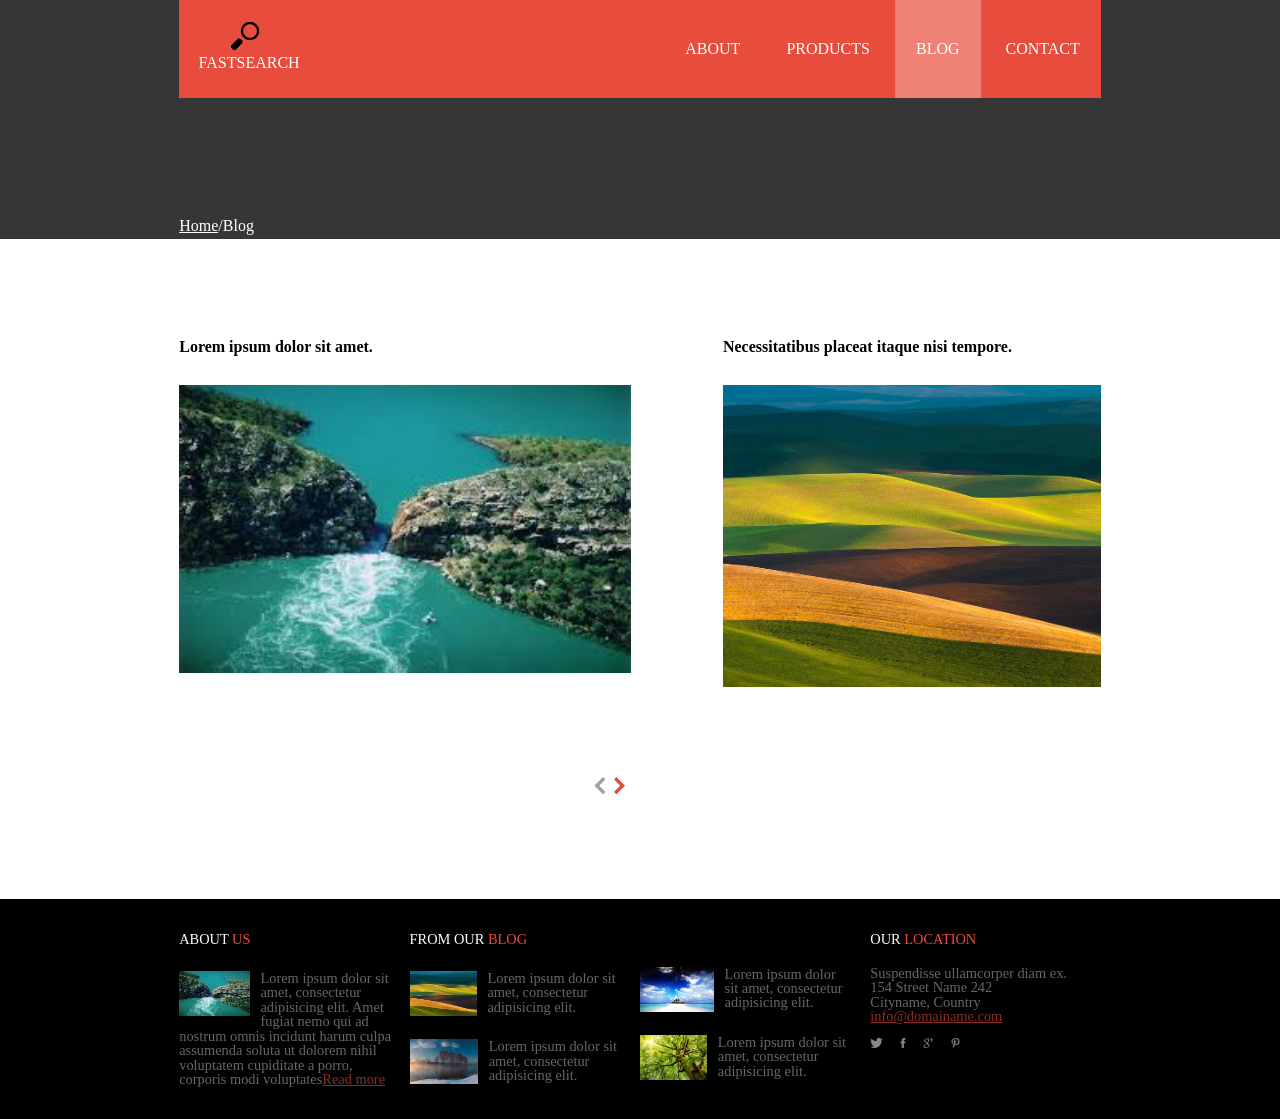
==== blog.html @ f17ebfec "Blog page There was created blog page. Working with blog page I will use js for validation of form a" ====
<!DOCTYPE html>
<html lang="en">
<head>
    <meta charset="UTF-8">
    <title>Home</title>
    <link rel="stylesheet" href="css/reset.css">
    <link rel="stylesheet" href="css/generalThemes.css">
    <link rel="stylesheet" href="css/blogThemes.css">
    <link rel="icon" href="search.icon">
</head>
<body>
   
<!--------------------------->
     <!-- CONTAINER1 -->
<!---------------------------> 
   
    <div class="container1">
       <div class="mainWidth">
        <header class='row'>
            <div class="topSearch">
                <img src="img/search.png" alt="search"><br>
                <a href="home.html"><span>FASTSEARCH</span></a>
            </div>
                <ul class="topMenu">
                    <a href="about.html"><li>ABOUT</li></a>
                    <a href="#"><li>PRODUCTS</li></a>
                    <a href="blog.html"><li>BLOG</li></a>
                    <a href="contact.html"><li>CONTACT</li></a>
                </ul>
                <div class="topMenuShower row"><img src="http://www.defaulticon.com/images/icons32x32/list.png?itok=KkStkwqD" alt="#menuButton"><span>Menu</span></div>
            </header>
            
<!--content for container 1 begins here-->
           
            <div class="contentBlogCont1">
                <span><a href="home.html">Home</a>/Blog</span>
           </div>
        </div>
    </div>
    
<!--------------------------->
     <!-- CONTAINER2 -->
<!--------------------------->
     
<!--------------------------->
     <!-- CONTAINER3 -->
<!--------------------------->
    
    
<!--------------------------->
     <!-- CONTAINER4 -->
<!--------------------------->
    
    <div class="container4 row">
       <div class="mainWidth">

<!--content for container 4 begins here-->
          
           <div class="contentBlogCont4">
                <div class="blocksCont4Blog row">
                    <div class="blockBlog">
                        <h3>Lorem ipsum dolor sit amet.</h3>
                        <img src="img/1.png" alt="#blogPhoto">
                    </div>
                    <div class="blockBlog">
                        <h3>Necessitatibus placeat itaque nisi tempore.</h3>
                        <img src="img/2.png" alt="#blogPhoto">
                    </div>
                    <div class="blockBlog">
                        <h3>Numquam nulla qui omnis possimus.</h3>
                        <img src="img/3.png" alt="#blogPhoto">
                    </div>
                    <div class="blockBlog">
                        <h3>Incidunt natus perspiciatis doloremque ipsa?</h3>
                        <img src="img/5.png" alt="#blogPhoto">
                    </div>
                    <div class="blockBlog">
                        <h3>Atque optio amet, ratione perferendis!</h3>
                        <img src="img/4.png" alt="#blogPhoto">
                    </div>
                    <div class="blockBlog">
                        <h3>Quam rerum veritatis, suscipit veniam.</h3>
                        <img src="img/8.png" alt="#blogPhoto">
                    </div>
                    <div class="blockBlog">
                        <h3>Inventore amet quisquam sit nisi.</h3>
                        <img src="img/5.png" alt="#blogPhoto">
                    </div>
                    <div class="blockBlog">
                        <h3>Totam itaque, provident quis neque!</h3>
                        <img src="img/6.png" alt="#blogPhoto">
                    </div>
                    <div class="blockBlog">
                        <h3>Nihil qui vero quisquam aut?</h3>
                        <img src="img/7.png" alt="#blogPhoto">
                    </div>
                    <div class="blockBlog">
                        <h3>Dolorem hic vero, doloribus suscipit.</h3>
                        <img src="img/8.png" alt="#blogPhoto">
                    </div>
                    <div class="blockBlog">
                        <h3>Error quaerat, sunt ipsum quo.</h3>
                        <img src="img/9.png" alt="#blogPhoto">
                    </div>
                    <div class="blockBlog">
                        <h3>Quasi sed quia asperiores tenetur.</h3>
                        <img src="img/1.png" alt="#blogPhoto">
                    </div>
                    <div class="blockBlog">
                        <h3>Distinctio expedita perspiciatis officiis vero.</h3>
                        <img src="img/2.png" alt="#blogPhoto">
                    </div>
                    <div class="blockBlog">
                        <h3>Maiores nostrum recusandae nisi, ut!</h3>
                        <img src="img/3.png" alt="#blogPhoto">
                    </div>
                    <div class="blockBlog">
                        <h3>Laboriosam numquam vel, in a.</h3>
                        <img src="img/4.png" alt="#blogPhoto">
                    </div>
                </div>
                <div class="buttonsBlog">
                    <button></button>
                    <button></button>
                </div>
            </div>
        </div>
    </div>
    
<!--------------------------->
     <!-- CONTAINER5 -->
<!--------------------------->
    
    <footer class="container5 row">
       <div class="mainWidth">
           <div class="contentCont5">
                <div class="blockCont5">
                    <span>ABOUT <span>US</span></span>
                    <div class='innerBlockCont5'>
                    <img src="img/1.png" alt="text">
                    <p>Lorem ipsum dolor sit amet, consectetur adipisicing elit. Amet fugiat nemo qui ad nostrum omnis incidunt harum culpa assumenda soluta ut dolorem nihil voluptatem cupiditate a porro, corporis modi voluptates<a href="">Read more</a></p>
                    </div>
                </div>
                <div class="blockCont5">
                    <span>FROM OUR <span>BLOG</span></span>
                    <div class='innerBlockCont5'>
                        <img src="img/2.png" alt="text">
                        <p>Lorem ipsum dolor sit amet, consectetur adipisicing elit. 
                        </p>
                    </div>
                    <div class='innerBlockCont5'>
                        <img src="img/3.png" alt="text">
                        <p>Lorem ipsum dolor sit amet, consectetur adipisicing elit.
                        </p>
                    </div>
                </div>

                <div class="blockCont5">
                   <span> <span> </span></span>
                    <div class='innerBlockCont5 thirdInnerBlockBottom'>
                        <img src="img/4.png" alt="text">
                        <p>Lorem ipsum dolor sit amet, consectetur adipisicing elit.
                        </p>
                    </div>
                    <div class='innerBlockCont5'>
                        <img src="img/5.png" alt="text">
                        <p>Lorem ipsum dolor sit amet, consectetur adipisicing elit.
                        </p>
                    </div>
                </div>

                <div class="blockCont5">
                    <span>OUR <span>LOCATION</span></span>
                    <div class='innerBlockCont5 lastInnerBlockBottom'>
                        <span>Suspendisse ullamcorper diam ex.</span><br>
                        <span>154 Street Name 242</span><br>
                        <span>Cityname, Country</span>
                        <a href="#">info@domainame.com</a><br><br>
                        <div class="bottomImg">
                            <img src="img/twit.png" alt="twit">
                            <img src="img/face.png" alt="face">
                            <img src="img/goog.png" alt="goog">
                            <img src="img/d.png" alt="d">
                        </div>
                    </div>
                </div>
           </div>
        </div>
    </footer>
   
   
   
    <script src='https://ajax.googleapis.com/ajax/libs/jquery/1/jquery.min.js'></script>
    <script src='js/main.js'></script>
    <script src='js/myJQuery.js'></script>
    
</body>
</html>
---- css/generalThemes.css ----
@font-face {
  font-family: "OpenSansRegular";
  src: url("fonts/OpenSansRegular.eot");
  src: url("fonts/OpenSansRegular.eot?#iefix") format("embedded-opentype"), url("fonts/OpenSansRegular.woff") format("woff"), url("fonts/OpenSansRegular.ttf") format("truetype");
  font-style: normal;
  font-weight: normal; }
@font-face {
  font-family: "OpenSans-CondLight";
  src: url("fonts/OpenSans-CondLight.ttf");
  font-style: normal;
  font-weight: normal; }
.row:before, .row:after {
  content: '';
  height: 0;
  clear: both;
  display: block; }

a {
  text-decoration: none;
  color: #fff; }

li {
  list-style: none; }

.mainWidth {
  width: 72%;
  margin: 0 auto; }

* {
  -webkit-box-sizing: border-box;
  -moz-box-sizing: border-box;
  box-sizing: border-box;
  font: 16px OpenSansRegular, Arial, Verdana, sans-serif; }

.container1 {
  background: #363636;
  color: #fff;
  -webkit-transition: all 2s ease-in-out;
  -o-transition: all 2s ease-in-out;
  transition: all 2s ease-in-out; }

header {
  background: #e74c3c;
  -webkit-user-select: none;
  -moz-user-select: none;
  -ms-user-select: none;
  -o-user-select: none;
  user-select: none; }

.menuShower {
  display: none; }

.topSearch {
  margin-left: 2.1%;
  margin-top: 20px;
  margin-bottom: 20px;
  float: left;
  cursor: pointer; }
  .topSearch img {
    margin-left: 30%; }

.topMenu {
  text-align: right; }
  .topMenu li {
    display: inline-block;
    margin-right: 1%;
    padding: 40px 20px;
    border: 1px solid transparent;
    -webkit-transition: all .25s ease-in-out;
    -o-transition: all .25s ease-in-out;
    transition: all .25s ease-in-out; }
    .topMenu li:last-child {
      margin-right: 0; }
    .topMenu li:hover {
      background: rgba(255, 255, 255, 0.2);
      border: 1px solid #fff;
      border-bottom-color: transparent;
      border-top-color: transparent; }
    .topMenu li:active {
      background: rgba(255, 255, 255, 0.4);
      border: 1px solid #fff;
      border-bottom-color: transparent;
      border-top-color: transparent; }

.topMenuShower {
  display: none;
  cursor: pointer;
  -webkit-transition: all .4s ease-in-out;
  -o-transition: all .4s ease-in-out;
  transition: all .4s ease-in-out; }
  .topMenuShower img {
    float: left;
    filter: alpha(Opacity=75);
    -webkit-opacity: .4;
    -moz-opacity: .4;
    -ms-opacity: .4;
    -o-opacity: .4;
    opacity: .4; }
  .topMenuShower span {
    line-height: 1.3em; }
  .topMenuShower:hover {
    background: rgba(255, 255, 255, 0.5); }

.container2 {
  background: #fff;
  font-size: 0.857em;
  padding-top: 100px;
  padding-bottom: 100px; }

.container3 {
  background: #db574a;
  padding-top: 50px;
  padding-bottom: 55px; }

.container4 {
  padding-top: 100px;
  padding-bottom: 100px;
  background: #fff; }

.container5 {
  background: #000;
  padding-top: 33px;
  padding-bottom: 33px;
  color: #fff; }

.blockCont5 {
  font-size: .9em;
  width: 23%;
  float: left;
  margin-right: 2%; }
  .blockCont5 span span {
    color: #e74c3c; }

.innerBlockCont5 {
  margin-top: 25px;
  color: rgba(255, 255, 255, 0.4); }
  .innerBlockCont5 a {
    color: #e74c3c;
    opacity: .6;
    text-decoration: underline; }
  .innerBlockCont5 img {
    height: 45px;
    float: left;
    margin-right: 5%; }

.thirdInnerBlockBottom {
  margin-top: 35px; }

.lastInnerBlockBottom {
  margin-top: 20px; }
  .lastInnerBlockBottom img {
    height: 10px;
    margin-right: 8%;
    cursor: pointer; }

/******************************************/
/*************media-queries***************/
/****************************************/
@media only screen and (max-width: 1000px) {
  .blockCont5 {
    width: 31%; }
    .blockCont5:nth-child(3) {
      display: none; }
    .blockCont5:first-child {
      margin-left: 1%; }
    .blockCont5:last-child {
      margin-top: 1%; } }
@media only screen and (max-width: 860px) {
  header {
    position: relative; }

  .topMenu {
    display: none;
    position: absolute;
    right: 22%;
    top: 30%;
    width: 33%;
    background: rgba(255, 255, 255, 0.3);
    -webkit-animation: menuOpen860  1.5s ease-in-out;
    -o-animation: menuOpen860  1.5s ease-in-out;
    animation: menuOpen860  1.5s ease-in-out;
    -webkit-transition: width .6s ease-in-out,  height .6s ease-in-out .6s;
    -o-transition: width .6s ease-in-out,  height .6s ease-in-out .6s;
    transition: width .6s ease-in-out,  height .6s ease-in-out .6s; }
    .topMenu li {
      margin-right: 0;
      display: block;
      padding: 8px 0;
      text-align: center; }

  .topMenu.topMenuChanger {
    display: block;
    -webkit-transition: width .9s ease-in-out,  height .9s ease-in-out 1.5s;
    -o-transition: width .9s ease-in-out,  height .9s ease-in-out 1.5s;
    transition: width .9s ease-in-out,  height .9s ease-in-out 1.5s; }

  .topMenuShower {
    display: block;
    width: 20%;
    font: 1.4em Verdana sans-serif;
    position: absolute;
    top: 30%;
    right: 10px; }
    .topMenuShower:hover {
      background: transparent;
      -webkit-transform: scale(1.1);
      -ms-transform: scale(1.1);
      -o-transform: scale(1.1);
      transform: scale(1.1); }

  @keyframes menuOpen860 {
    from {
      width: 0;
      height: 0;
      right: 60%;
      -webkit-opacity: 0;
      -moz-opacity: 0;
      -ms-opacity: 0;
      -o-opacity: 0;
      opacity: 0; }
    to {
      width: 33%;
      -webkit-opacity: 1;
      -moz-opacity: 1;
      -ms-opacity: 1;
      -o-opacity: 1;
      opacity: 1; } }
  .blockCont5 {
    margin: 0 1%;
    width: 48%; }
    .blockCont5:nth-child(2) {
      display: none; } }
@media only screen and (max-width: 640px) {
  header {
    display: inherit;
    height: 70px;
    position: relative; }

  .topSearch {
    display: none; }

  .topMenuShower {
    display: inherit;
    position: inherit;
    height: 100%;
    width: 100%;
    left: 0;
    top: 0; }
    .topMenuShower img {
      margin-left: 40%;
      margin-top: 20px; }
    .topMenuShower span {
      line-height: 3.2em; }

  .topMenu {
    margin-top: 50px;
    width: 100%;
    margin-left: 20%;
    position: absolute;
    top: 20px;
    right: 0;
    -webkit-animation: menuOpen640 1.5s ease-in-out;
    -o-animation: menuOpen640 1.5s ease-in-out;
    animation: menuOpen640 1.5s ease-in-out; } }
@keyframes menuOpen640 {
  from {
    width: 0;
    height: 0;
    -webkit-opacity: 0;
    -moz-opacity: 0;
    -ms-opacity: 0;
    -o-opacity: 0;
    opacity: 0; }
  to {
    width: 100%;
    -webkit-opacity: 1;
    -moz-opacity: 1;
    -ms-opacity: 1;
    -o-opacity: 1;
    opacity: 1; } }
@media only screen and (max-width: 480px) {
  .blockCont5:first-child {
    display: none; }

  .blockCont5:last-child {
    width: 100%;
    text-align: center; }

  .bottomImg {
    margin: 0 auto;
    width: 40%;
    height: 15px; }
    .bottomImg img {
      margin-left: 8%; } }

/*# sourceMappingURL=generalThemes.css.map */
---- css/blogThemes.css ----
.topMenu a:nth-child(3) li {
  background: rgba(255, 255, 255, 0.3); }

.container1 {
  padding-bottom: 5px; }

.contentBlogCont1 {
  margin-top: 120px; }
  .contentBlogCont1 a {
    text-decoration: underline; }

.contentBlogCont4 {
  overflow: hidden;
  margin-top: -70px; }

.blocksCont4Blog {
  width: 1000%; }

.blockBlog {
  width: 4.9%;
  margin-right: 1%;
  margin-top: 70px;
  height: auto;
  float: left; }
  .blockBlog h3 {
    font-weight: bold; }
  .blockBlog img {
    margin-top: 30px;
    width: 100%; }

.buttonsBlog {
  width: 10%;
  margin: 0 auto; }
  .buttonsBlog button {
    width: 15px;
    height: 20px;
    border: 0 solid transparent;
    cursor: pointer;
    margin-top: 50px;
    -webkit-outline: none;
    -moz-outline: none;
    -ms-outline: none;
    -o-outline: none;
    outline: none; }
  .buttonsBlog button:first-child {
    background: url(../img/strLeft.png) no-repeat; }
  .buttonsBlog button:last-child {
    background: url(../img/srtRedRight.png) no-repeat; }

/*# sourceMappingURL=blogThemes.css.map */
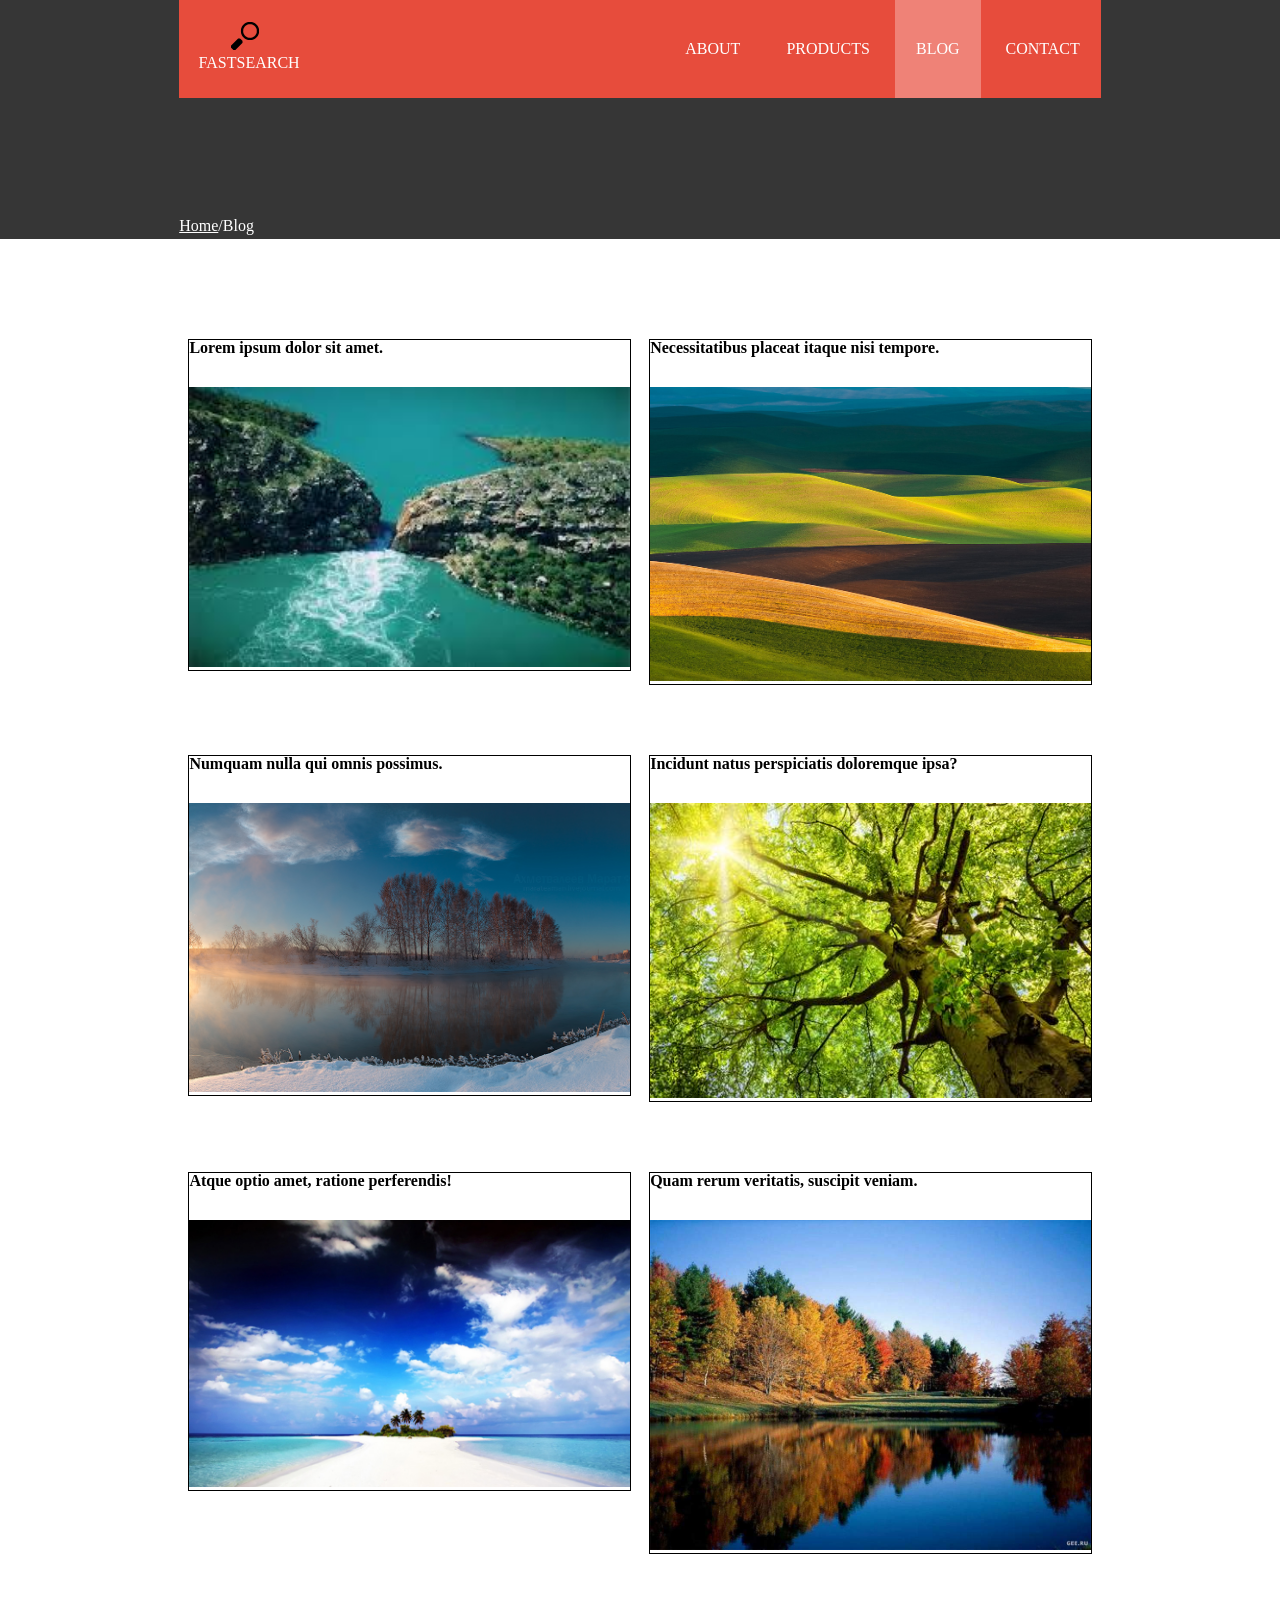
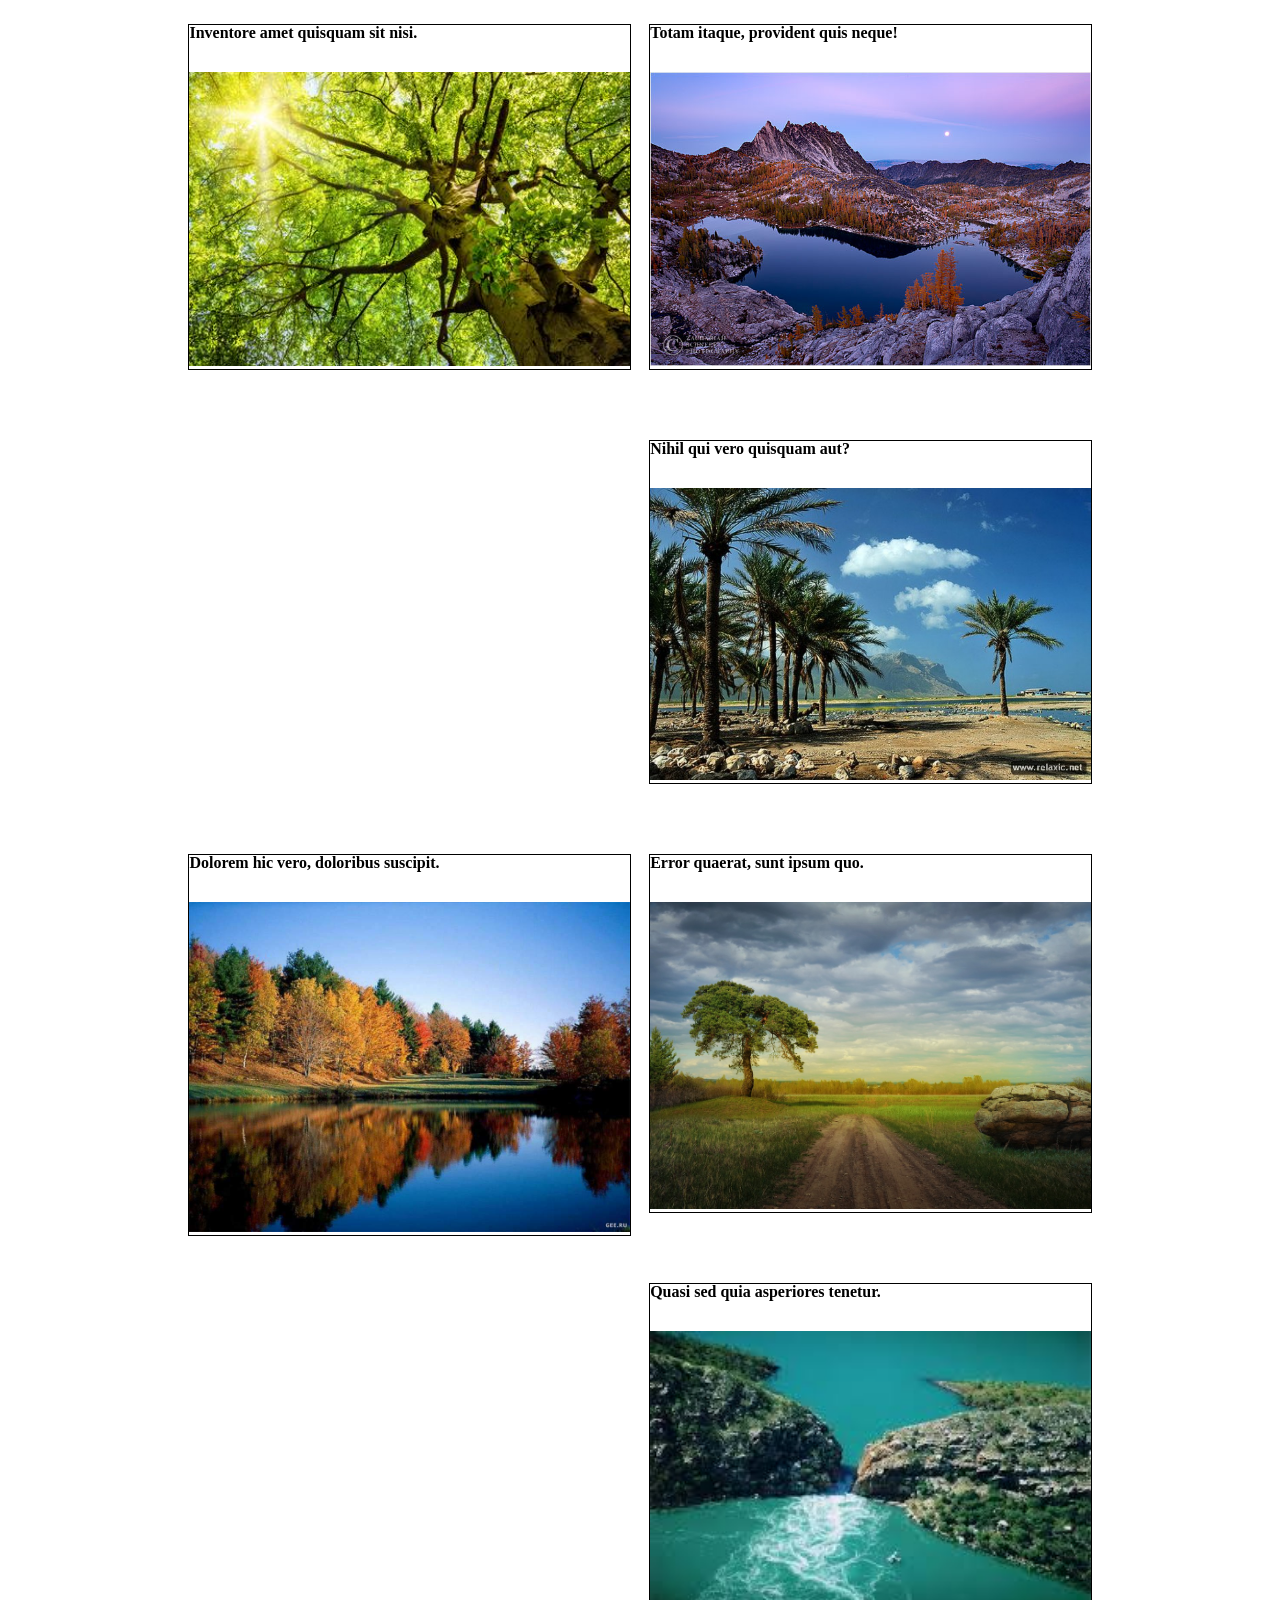
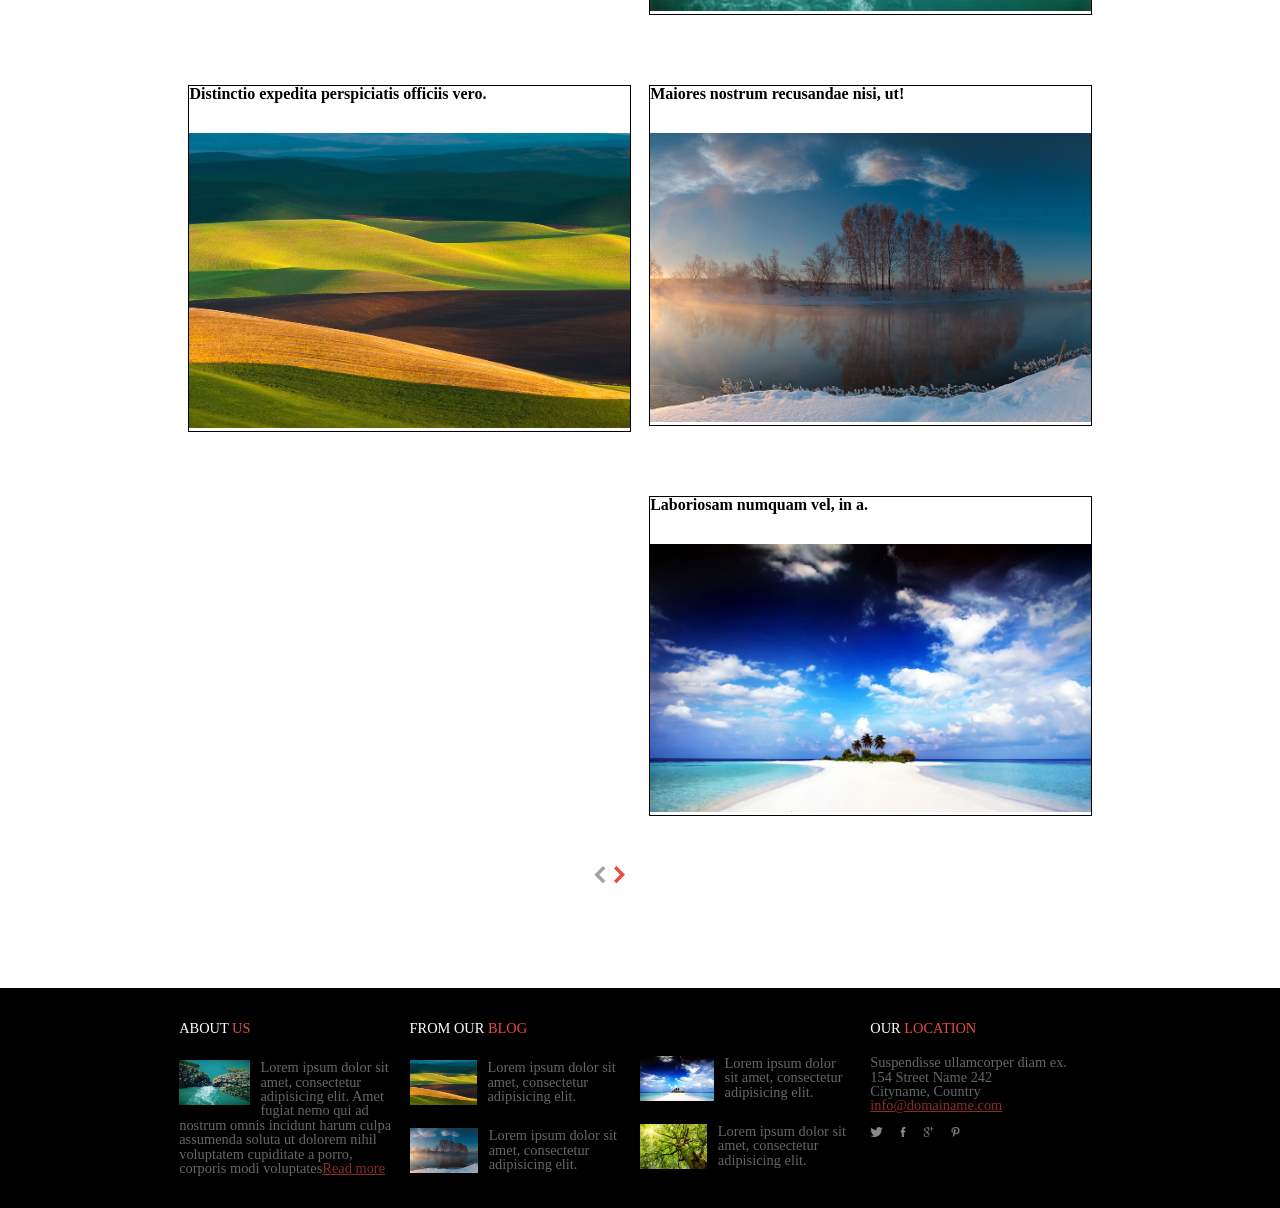
==== commit e20f21c3: "Working with Top Menu adding a code of top menu" ====
--- a/blog.html
+++ b/blog.html
@@ -2,7 +2,7 @@
 <html lang="en">
 <head>
     <meta charset="UTF-8">
-    <title>Home</title>
+    <title>Blog</title>
     <link rel="stylesheet" href="css/reset.css">
     <link rel="stylesheet" href="css/generalThemes.css">
     <link rel="stylesheet" href="css/blogThemes.css">
--- a/css/generalThemes.css
+++ b/css/generalThemes.css
@@ -170,8 +170,8 @@
     position: relative; }
 
   .topMenu {
+    position: absolute;
     display: none;
-    position: absolute;
     right: 22%;
     top: 30%;
     width: 33%;
@@ -179,9 +179,9 @@
     -webkit-animation: menuOpen860  1.5s ease-in-out;
     -o-animation: menuOpen860  1.5s ease-in-out;
     animation: menuOpen860  1.5s ease-in-out;
-    -webkit-transition: width .6s ease-in-out,  height .6s ease-in-out .6s;
-    -o-transition: width .6s ease-in-out,  height .6s ease-in-out .6s;
-    transition: width .6s ease-in-out,  height .6s ease-in-out .6s; }
+    -webkit-transition: width .6s ease-in-out,  height 1.6s ease-in-out .6s;
+    -o-transition: width .6s ease-in-out,  height 1.6s ease-in-out .6s;
+    transition: width .6s ease-in-out,  height 1.6s ease-in-out .6s; }
     .topMenu li {
       margin-right: 0;
       display: block;
@@ -189,10 +189,7 @@
       text-align: center; }
 
   .topMenu.topMenuChanger {
-    display: block;
-    -webkit-transition: width .9s ease-in-out,  height .9s ease-in-out 1.5s;
-    -o-transition: width .9s ease-in-out,  height .9s ease-in-out 1.5s;
-    transition: width .9s ease-in-out,  height .9s ease-in-out 1.5s; }
+    display: block; }
 
   .topMenuShower {
     display: block;
--- a/css/blogThemes.css
+++ b/css/blogThemes.css
@@ -14,19 +14,20 @@
   margin-top: -70px; }
 
 .blocksCont4Blog {
-  width: 1000%; }
+  width: 100%; }
 
 .blockBlog {
-  width: 4.9%;
-  margin-right: 1%;
-  margin-top: 70px;
+  width: 48%;
+  margin: 70px 1% 0 1%;
   height: auto;
-  float: left; }
+  float: left;
+  border: 1px solid #000; }
   .blockBlog h3 {
     font-weight: bold; }
   .blockBlog img {
-    margin-top: 30px;
-    width: 100%; }
+    margin-top: 7%;
+    max-width: 100%;
+    min-width: 100%; }
 
 .buttonsBlog {
   width: 10%;
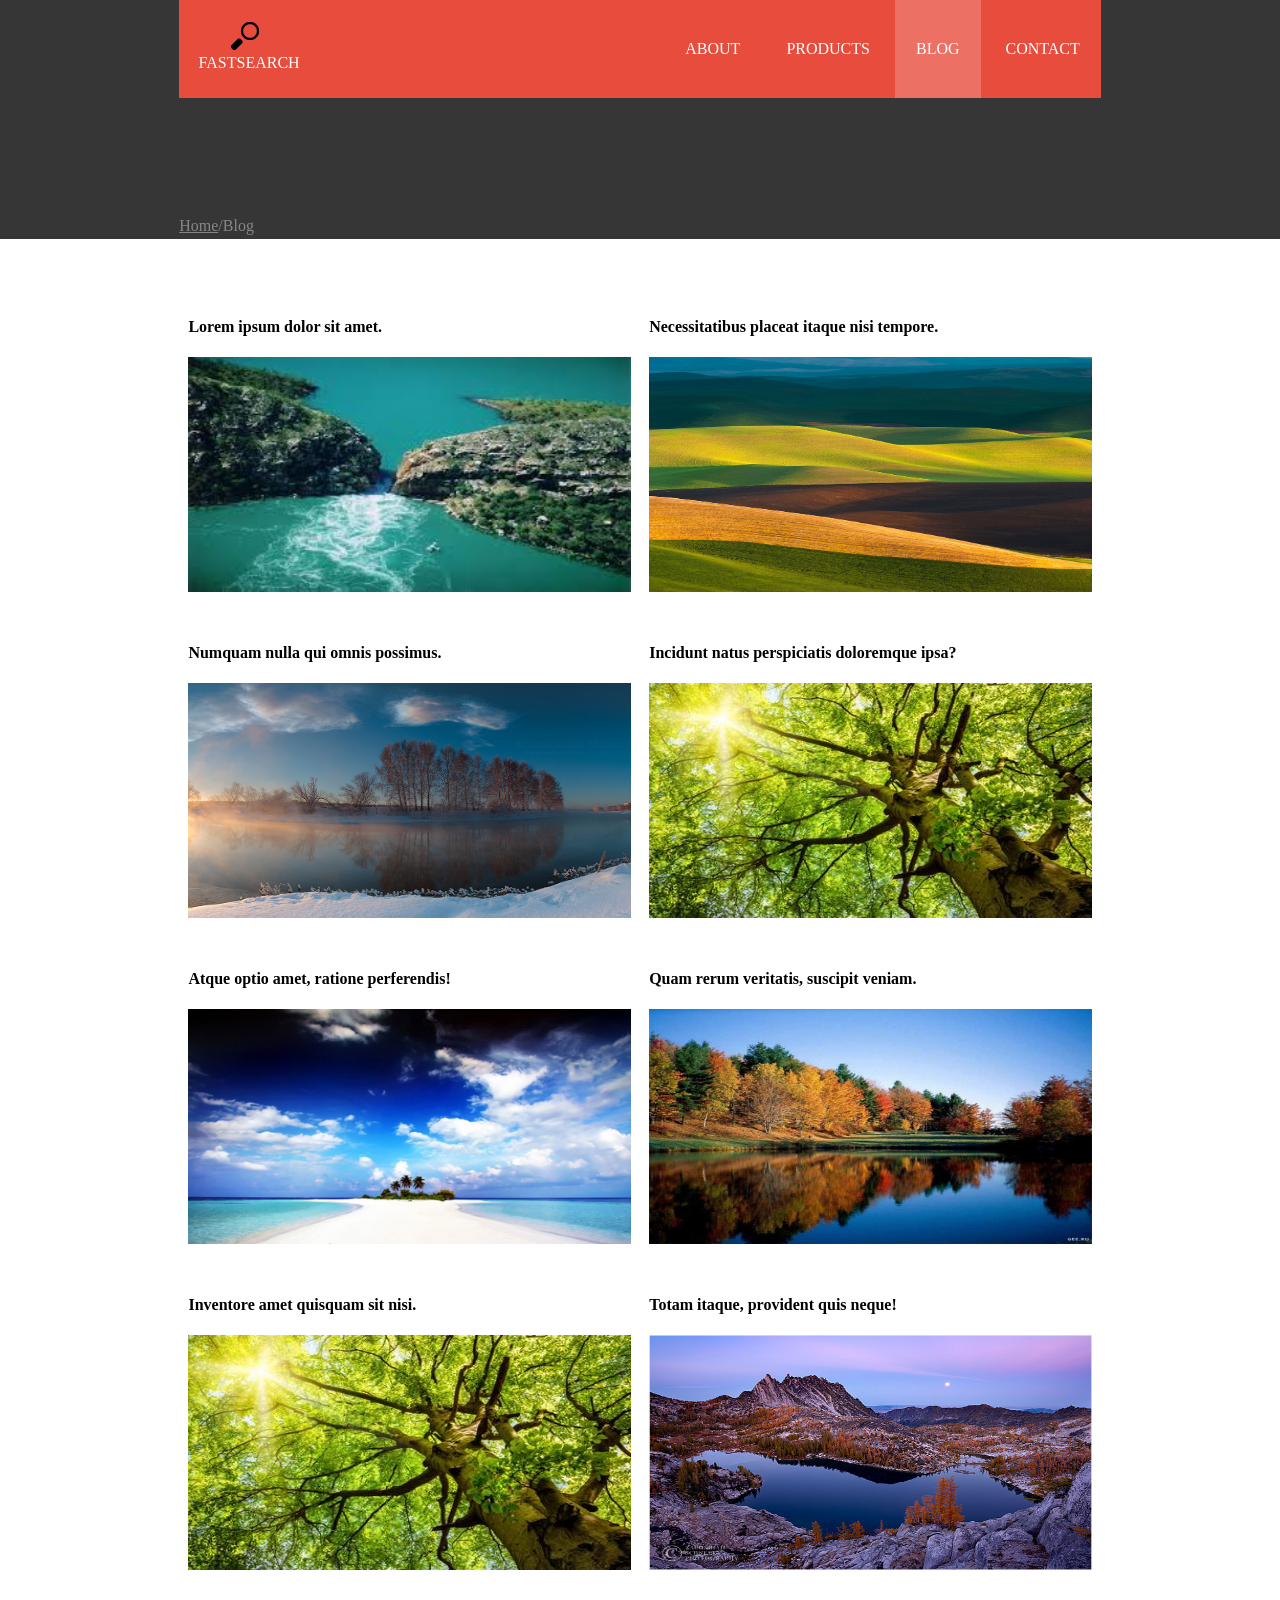
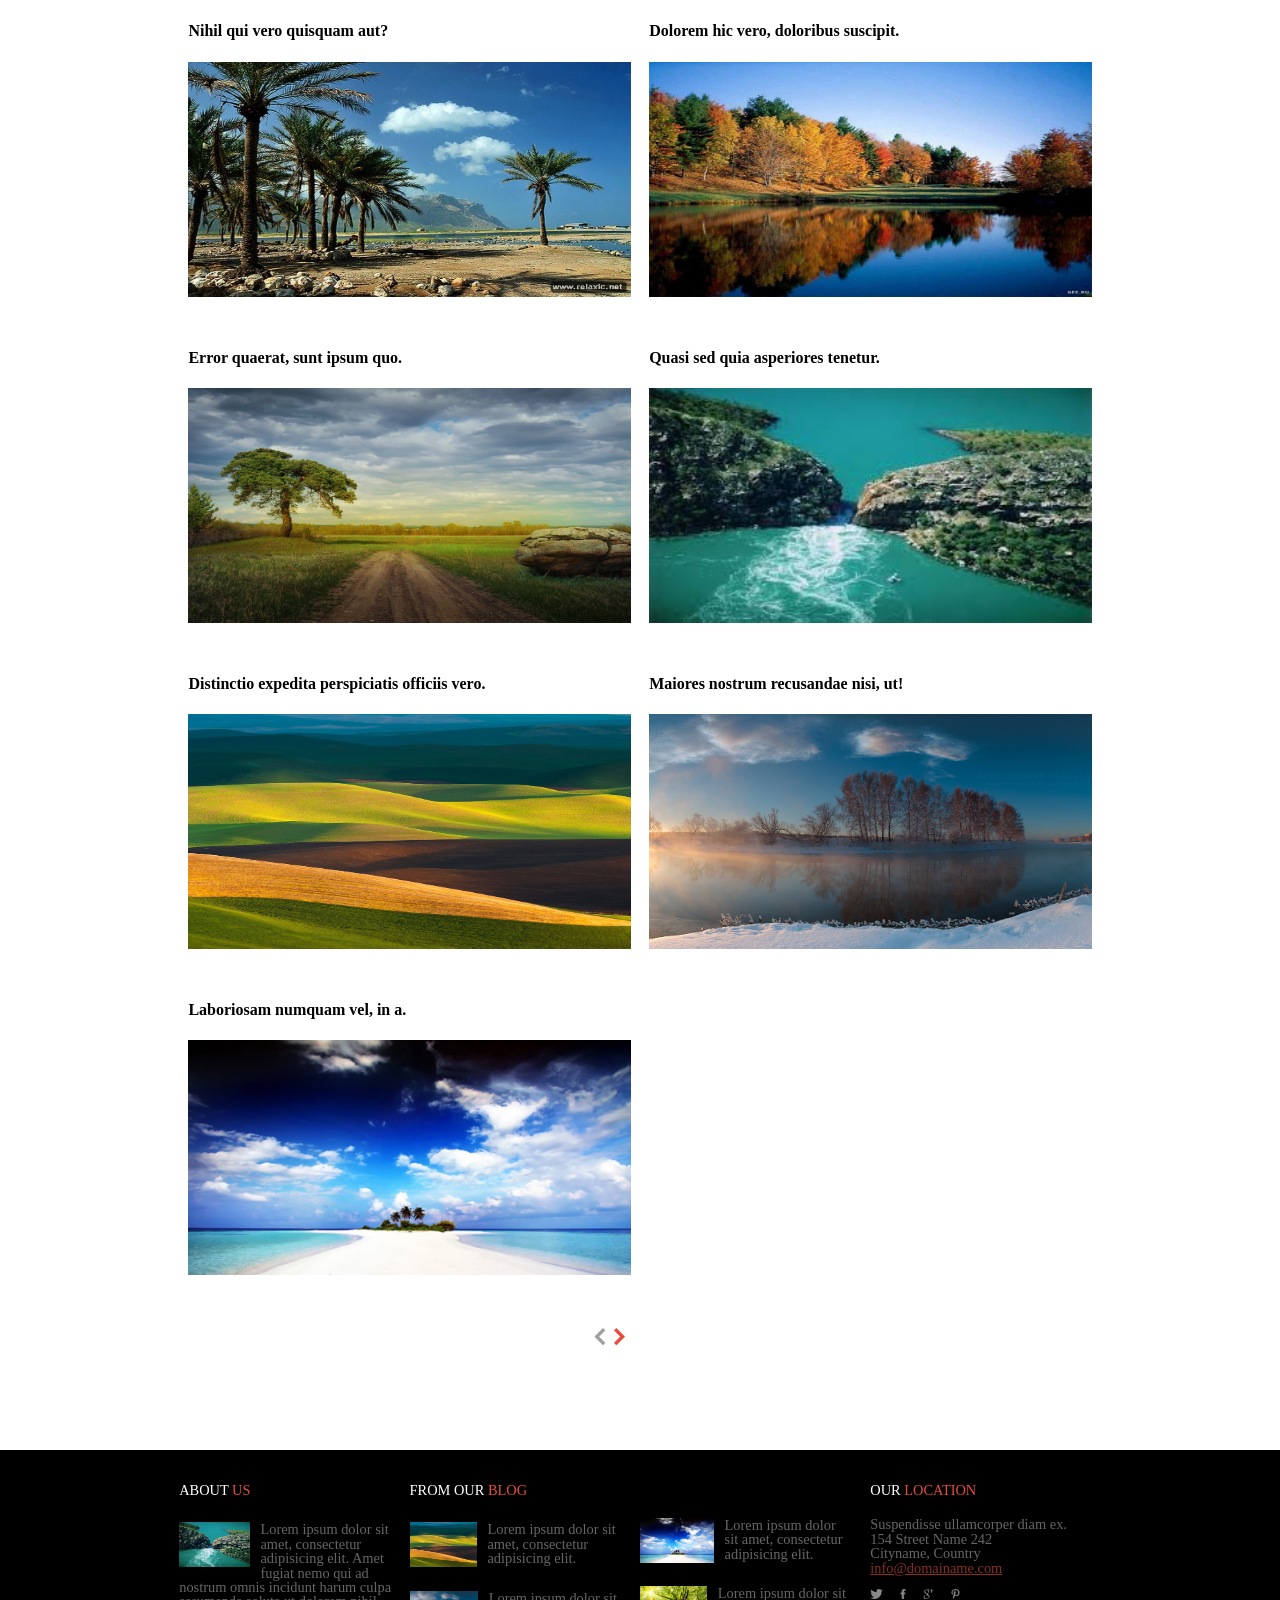
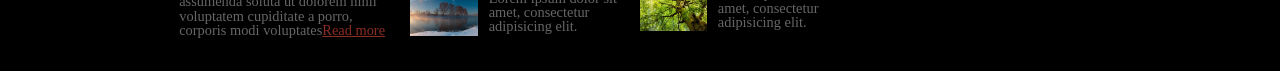
==== commit 8ecbc2a6: "Menu appearance there is a new appearence of the main menu" ====
--- a/blog.html
+++ b/blog.html
@@ -21,12 +21,14 @@
                 <img src="img/search.png" alt="search"><br>
                 <a href="home.html"><span>FASTSEARCH</span></a>
             </div>
+               <div class="wrapMenu">
                 <ul class="topMenu">
                     <a href="about.html"><li>ABOUT</li></a>
-                    <a href="#"><li>PRODUCTS</li></a>
+                    <a href="products.html"><li>PRODUCTS</li></a>
                     <a href="blog.html"><li>BLOG</li></a>
                     <a href="contact.html"><li>CONTACT</li></a>
                 </ul>
+            </div>
                 <div class="topMenuShower row"><img src="http://www.defaulticon.com/images/icons32x32/list.png?itok=KkStkwqD" alt="#menuButton"><span>Menu</span></div>
             </header>
             
--- a/css/generalThemes.css
+++ b/css/generalThemes.css
@@ -169,19 +169,20 @@
   header {
     position: relative; }
 
-  .topMenu {
-    position: absolute;
-    display: none;
+  .wrapMenu {
+    position: absolute;
     right: 22%;
     top: 30%;
     width: 33%;
+    height: 140px;
+    overflow: hidden; }
+
+  .topMenu {
+    margin-top: -140px;
     background: rgba(255, 255, 255, 0.3);
-    -webkit-animation: menuOpen860  1.5s ease-in-out;
-    -o-animation: menuOpen860  1.5s ease-in-out;
-    animation: menuOpen860  1.5s ease-in-out;
-    -webkit-transition: width .6s ease-in-out,  height 1.6s ease-in-out .6s;
-    -o-transition: width .6s ease-in-out,  height 1.6s ease-in-out .6s;
-    transition: width .6s ease-in-out,  height 1.6s ease-in-out .6s; }
+    -webkit-transition: all .8s ease-in-out;
+    -o-transition: all .8s ease-in-out;
+    transition: all .8s ease-in-out; }
     .topMenu li {
       margin-right: 0;
       display: block;
@@ -189,7 +190,7 @@
       text-align: center; }
 
   .topMenu.topMenuChanger {
-    display: block; }
+    margin-top: 0; }
 
   .topMenuShower {
     display: block;
@@ -205,23 +206,6 @@
       -o-transform: scale(1.1);
       transform: scale(1.1); }
 
-  @keyframes menuOpen860 {
-    from {
-      width: 0;
-      height: 0;
-      right: 60%;
-      -webkit-opacity: 0;
-      -moz-opacity: 0;
-      -ms-opacity: 0;
-      -o-opacity: 0;
-      opacity: 0; }
-    to {
-      width: 33%;
-      -webkit-opacity: 1;
-      -moz-opacity: 1;
-      -ms-opacity: 1;
-      -o-opacity: 1;
-      opacity: 1; } }
   .blockCont5 {
     margin: 0 1%;
     width: 48%; }
@@ -229,7 +213,6 @@
       display: none; } }
 @media only screen and (max-width: 640px) {
   header {
-    display: inherit;
     height: 70px;
     position: relative; }
 
@@ -237,8 +220,7 @@
     display: none; }
 
   .topMenuShower {
-    display: inherit;
-    position: inherit;
+    position: absolute;
     height: 100%;
     width: 100%;
     left: 0;
@@ -249,33 +231,19 @@
     .topMenuShower span {
       line-height: 3.2em; }
 
+  .wrapMenu {
+    position: absolute;
+    width: 100%;
+    top: 70px;
+    right: 0; }
+
   .topMenu {
-    margin-top: 50px;
-    width: 100%;
-    margin-left: 20%;
-    position: absolute;
-    top: 20px;
-    right: 0;
-    -webkit-animation: menuOpen640 1.5s ease-in-out;
-    -o-animation: menuOpen640 1.5s ease-in-out;
-    animation: menuOpen640 1.5s ease-in-out; } }
-@keyframes menuOpen640 {
-  from {
-    width: 0;
-    height: 0;
-    -webkit-opacity: 0;
-    -moz-opacity: 0;
-    -ms-opacity: 0;
-    -o-opacity: 0;
-    opacity: 0; }
-  to {
-    width: 100%;
-    -webkit-opacity: 1;
-    -moz-opacity: 1;
-    -ms-opacity: 1;
-    -o-opacity: 1;
-    opacity: 1; } }
+    margin-top: -140px;
+    width: 100%; } }
 @media only screen and (max-width: 480px) {
+  .contentHomeCont1 {
+    height: 900px; }
+
   .blockCont5:first-child {
     display: none; }
 
--- a/css/blogThemes.css
+++ b/css/blogThemes.css
@@ -1,8 +1,11 @@
 .topMenu a:nth-child(3) li {
-  background: rgba(255, 255, 255, 0.3); }
+  background: rgba(255, 255, 255, 0.2); }
 
 .container1 {
   padding-bottom: 5px; }
+
+.contentBlogCont1 * {
+  color: rgba(255, 255, 255, 0.4); }
 
 .contentBlogCont1 {
   margin-top: 120px; }
@@ -18,16 +21,15 @@
 
 .blockBlog {
   width: 48%;
-  margin: 70px 1% 0 1%;
+  margin: 50px 1% 0 1%;
   height: auto;
-  float: left;
-  border: 1px solid #000; }
+  float: left; }
   .blockBlog h3 {
     font-weight: bold; }
   .blockBlog img {
-    margin-top: 7%;
-    max-width: 100%;
-    min-width: 100%; }
+    margin-top: 5%;
+    width: 100%;
+    max-height: 235px; }
 
 .buttonsBlog {
   width: 10%;
